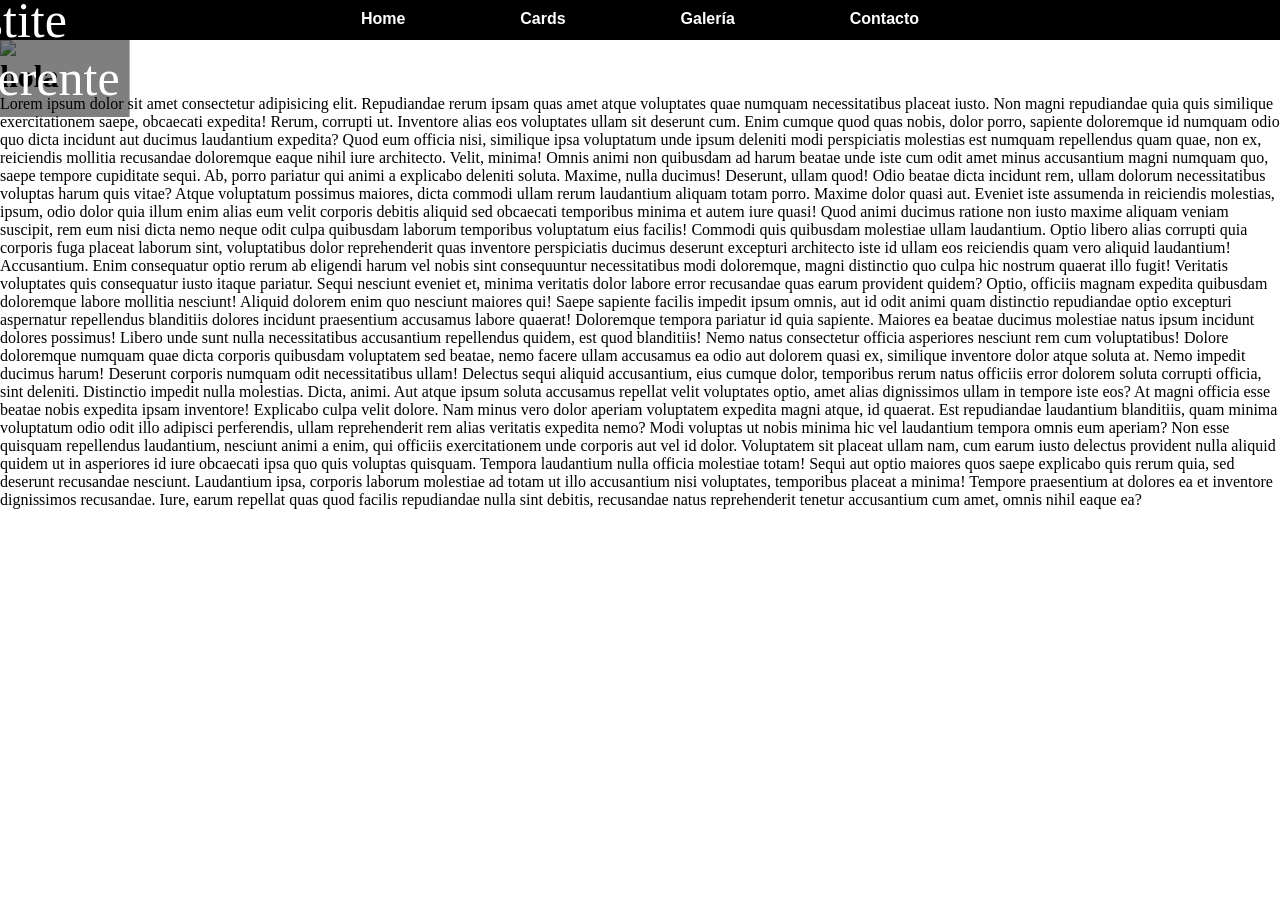
==== html/index.html @ a828a607 "first commit" ====
<!DOCTYPE html>
<html lang="en">

<head>
    <meta charset="UTF-8">
    <meta name="viewport" content="width=device-width, initial-scale=1.0">
    <title>Home</title>
    <link rel="stylesheet" href="../css/nav.css">
    <link rel="stylesheet" href="../css/index.css">
</head>

<body>
    <header>
        <nav>
            <ul>
                <li><a href="index.html">Home</a></li>
                <li><a href="cards.html">Cards</a></li>
                <li><a href="galeria.html">Galería</a></li>
                <li><a href="contacto.html">Contacto</a></li>
            </ul>
        </nav>
    </header>
    <main>
        <!-- HERO SECTION (foto grande que impacte al entrar a la pagina, debe representar de que trata la página) -->
         <div class="hero-section-div">
            <img src="../img/hero-section.png" alt="imagen" srcset="">
            <div>Vestite Diferente</div>
        </div>
         <h1>hola</h1>
         <p>Lorem ipsum dolor sit amet consectetur adipisicing elit. Repudiandae rerum ipsam quas amet atque voluptates quae numquam necessitatibus placeat iusto. Non magni repudiandae quia quis similique exercitationem saepe, obcaecati expedita!
         Rerum, corrupti ut. Inventore alias eos voluptates ullam sit deserunt cum. Enim cumque quod quas nobis, dolor porro, sapiente doloremque id numquam odio quo dicta incidunt aut ducimus laudantium expedita?
         Quod eum officia nisi, similique ipsa voluptatum unde ipsum deleniti modi perspiciatis molestias est numquam repellendus quam quae, non ex, reiciendis mollitia recusandae doloremque eaque nihil iure architecto. Velit, minima!
         Omnis animi non quibusdam ad harum beatae unde iste cum odit amet minus accusantium magni numquam quo, saepe tempore cupiditate sequi. Ab, porro pariatur qui animi a explicabo deleniti soluta.
         Maxime, nulla ducimus! Deserunt, ullam quod! Odio beatae dicta incidunt rem, ullam dolorum necessitatibus voluptas harum quis vitae? Atque voluptatum possimus maiores, dicta commodi ullam rerum laudantium aliquam totam porro.
         Maxime dolor quasi aut. Eveniet iste assumenda in reiciendis molestias, ipsum, odio dolor quia illum enim alias eum velit corporis debitis aliquid sed obcaecati temporibus minima et autem iure quasi!
         Quod animi ducimus ratione non iusto maxime aliquam veniam suscipit, rem eum nisi dicta nemo neque odit culpa quibusdam laborum temporibus voluptatum eius facilis! Commodi quis quibusdam molestiae ullam laudantium.
         Optio libero alias corrupti quia corporis fuga placeat laborum sint, voluptatibus dolor reprehenderit quas inventore perspiciatis ducimus deserunt excepturi architecto iste id ullam eos reiciendis quam vero aliquid laudantium! Accusantium.
         Enim consequatur optio rerum ab eligendi harum vel nobis sint consequuntur necessitatibus modi doloremque, magni distinctio quo culpa hic nostrum quaerat illo fugit! Veritatis voluptates quis consequatur iusto itaque pariatur.
         Sequi nesciunt eveniet et, minima veritatis dolor labore error recusandae quas earum provident quidem? Optio, officiis magnam expedita quibusdam doloremque labore mollitia nesciunt! Aliquid dolorem enim quo nesciunt maiores qui!
         Saepe sapiente facilis impedit ipsum omnis, aut id odit animi quam distinctio repudiandae optio excepturi aspernatur repellendus blanditiis dolores incidunt praesentium accusamus labore quaerat! Doloremque tempora pariatur id quia sapiente.
         Maiores ea beatae ducimus molestiae natus ipsum incidunt dolores possimus! Libero unde sunt nulla necessitatibus accusantium repellendus quidem, est quod blanditiis! Nemo natus consectetur officia asperiores nesciunt rem cum voluptatibus!
         Dolore doloremque numquam quae dicta corporis quibusdam voluptatem sed beatae, nemo facere ullam accusamus ea odio aut dolorem quasi ex, similique inventore dolor atque soluta at. Nemo impedit ducimus harum!
         Deserunt corporis numquam odit necessitatibus ullam! Delectus sequi aliquid accusantium, eius cumque dolor, temporibus rerum natus officiis error dolorem soluta corrupti officia, sint deleniti. Distinctio impedit nulla molestias. Dicta, animi.
         Aut atque ipsum soluta accusamus repellat velit voluptates optio, amet alias dignissimos ullam in tempore iste eos? At magni officia esse beatae nobis expedita ipsam inventore! Explicabo culpa velit dolore.
         Nam minus vero dolor aperiam voluptatem expedita magni atque, id quaerat. Est repudiandae laudantium blanditiis, quam minima voluptatum odio odit illo adipisci perferendis, ullam reprehenderit rem alias veritatis expedita nemo?
         Modi voluptas ut nobis minima hic vel laudantium tempora omnis eum aperiam? Non esse quisquam repellendus laudantium, nesciunt animi a enim, qui officiis exercitationem unde corporis aut vel id dolor.
         Voluptatem sit placeat ullam nam, cum earum iusto delectus provident nulla aliquid quidem ut in asperiores id iure obcaecati ipsa quo quis voluptas quisquam. Tempora laudantium nulla officia molestiae totam!
         Sequi aut optio maiores quos saepe explicabo quis rerum quia, sed deserunt recusandae nesciunt. Laudantium ipsa, corporis laborum molestiae ad totam ut illo accusantium nisi voluptates, temporibus placeat a minima!
         Tempore praesentium at dolores ea et inventore dignissimos recusandae. Iure, earum repellat quas quod facilis repudiandae nulla sint debitis, recusandae natus reprehenderit tenetur accusantium cum amet, omnis nihil eaque ea?</p>
    </main>
    <footer>

    </footer>
</body>

</html>
---- css/nav.css ----
/* ---------------------*/
/*  Estilos Generales   */
/* ---------------------*/
* {
  margin: 0;
  padding: 0;
  box-sizing: border-box;
}

body{
    padding-top: 40px;
}

/* ---------------------*/
/*         Nav          */
/* ---------------------*/

nav{
    width: 100%;
    height: 40px;
    position:fixed;
    top: 0;
    left: 0;
    background-color: black;
}

nav ul {
    display: flex;
    justify-content:space-evenly;
    margin: 10px 20vw 10px 20vw;
}

nav ul li {
    display: block;
}

nav ul li a {
    text-decoration: none;
    color: white;
    padding: 5px 10px;
    font-family:'Gill Sans', 'Gill Sans MT', Calibri, 'Trebuchet MS', sans-serif;
    font-weight: 550;
}

nav ul li a:hover {
    background-color: blueviolet;
    border-radius: 5px;
}
---- css/index.css ----
/* ---------------------*/
/*     Hero Section     */
/* ---------------------*/

.hero-section-div img{
    width: 100%;
}

.hero-section-div{
    position: relative;
    display: inline-block;
    color: white;
}

.hero-section-div div {
    position: absolute;
    top: 50%; /* Centrado vertical */
    left: 40%; /* Centrado horizontal */
    transform: translate(-50%, -50%); /* Ajuste preciso */
    background-color: rgba(0, 0, 0, 0.5); /* Fondo opcional para legibilidad */
    padding: 10px;
    font-size: 50px;
}
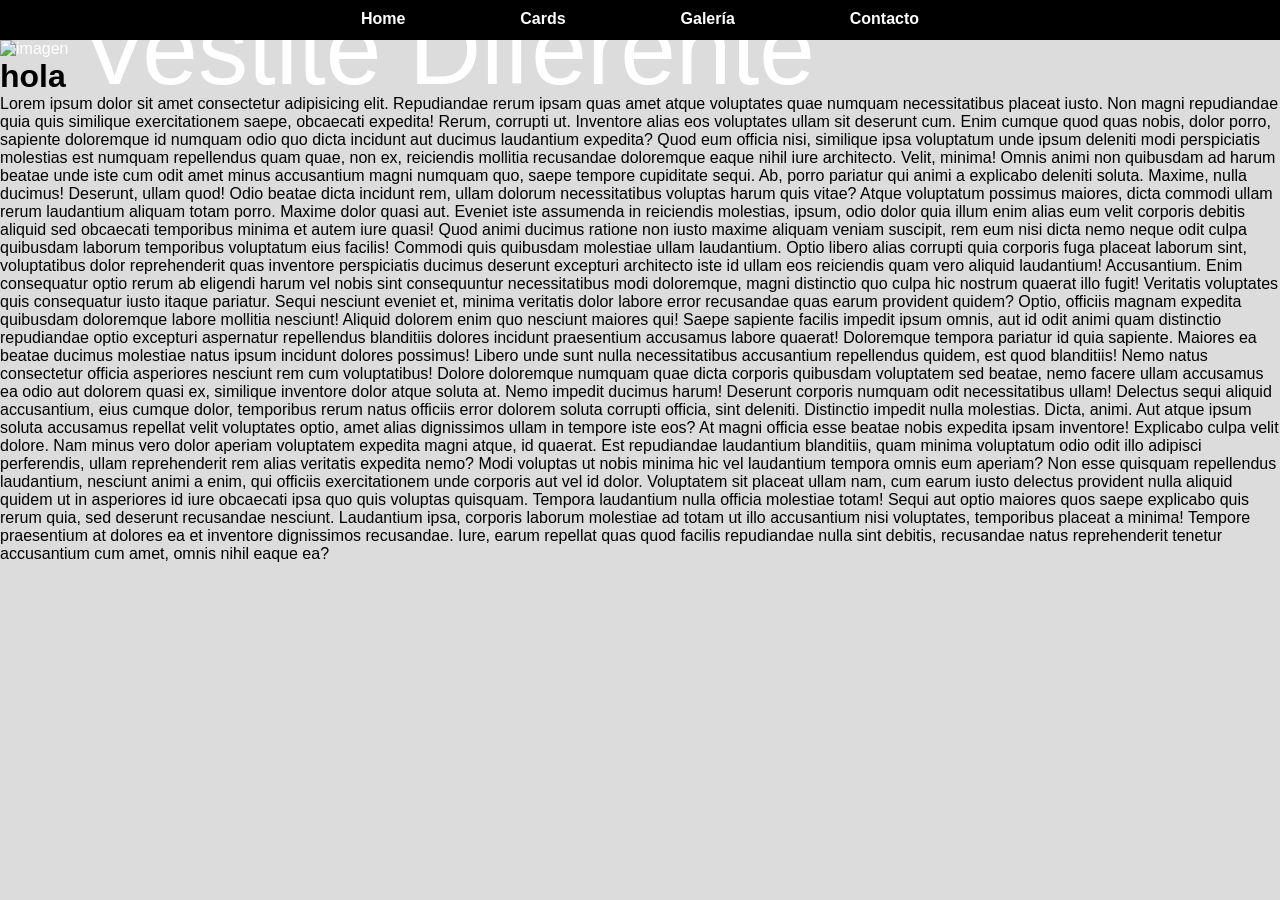
==== commit 2c84e84e: "grid + cards y galeria con carrusel" ====
--- a/html/index.html
+++ b/html/index.html
@@ -26,6 +26,7 @@
             <img src="../img/hero-section.png" alt="imagen" srcset="">
             <div>Vestite Diferente</div>
         </div>
+        <!-- texto nomas? -->
          <h1>hola</h1>
          <p>Lorem ipsum dolor sit amet consectetur adipisicing elit. Repudiandae rerum ipsam quas amet atque voluptates quae numquam necessitatibus placeat iusto. Non magni repudiandae quia quis similique exercitationem saepe, obcaecati expedita!
          Rerum, corrupti ut. Inventore alias eos voluptates ullam sit deserunt cum. Enim cumque quod quas nobis, dolor porro, sapiente doloremque id numquam odio quo dicta incidunt aut ducimus laudantium expedita?
--- a/css/nav.css
+++ b/css/nav.css
@@ -5,23 +5,26 @@
   margin: 0;
   padding: 0;
   box-sizing: border-box;
+  font-family:'Gill Sans', 'Gill Sans MT', Calibri, 'Trebuchet MS', sans-serif 
 }
 
-body{
+body {
     padding-top: 40px;
+    background-color: gainsboro;
 }
 
 /* ---------------------*/
 /*         Nav          */
 /* ---------------------*/
 
-nav{
+nav {
     width: 100%;
     height: 40px;
     position:fixed;
     top: 0;
     left: 0;
     background-color: black;
+    z-index: 1000; /* para que todos los zindex 1 esten por debajo*/
 }
 
 nav ul {
@@ -38,7 +41,6 @@
     text-decoration: none;
     color: white;
     padding: 5px 10px;
-    font-family:'Gill Sans', 'Gill Sans MT', Calibri, 'Trebuchet MS', sans-serif;
     font-weight: 550;
 }
 
--- a/css/index.css
+++ b/css/index.css
@@ -2,22 +2,24 @@
 /*     Hero Section     */
 /* ---------------------*/
 
-.hero-section-div img{
+.hero-section-div img {
     width: 100%;
 }
 
-.hero-section-div{
+.hero-section-div {
     position: relative;
-    display: inline-block;
+    display: block;
     color: white;
+    z-index: 1; /* para que no tape al nav*/
 }
 
-.hero-section-div div {
+.hero-section-div div { /*(texto de herosection)*/
     position: absolute;
-    top: 50%; /* Centrado vertical */
-    left: 40%; /* Centrado horizontal */
-    transform: translate(-50%, -50%); /* Ajuste preciso */
-    background-color: rgba(0, 0, 0, 0.5); /* Fondo opcional para legibilidad */
+    top: 50%;
+    left: 35%;
+    transform: translate(-50%, -50%);
+    background-color: rgba(0, 0, 0, 0);
     padding: 10px;
-    font-size: 50px;
-}+    font-size: 100px;
+}
+
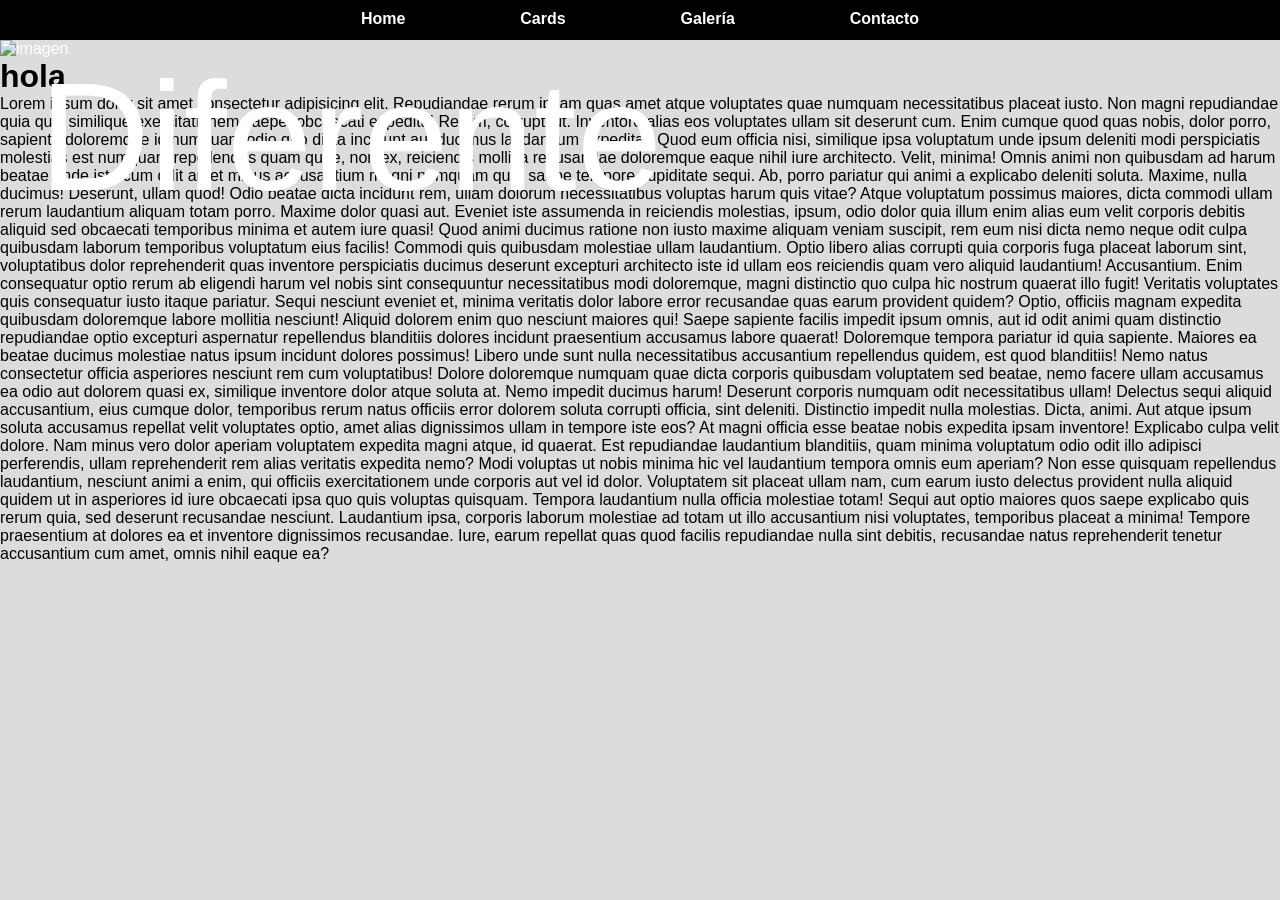
==== commit 34d82d77: "actualizo hero section del index y el carrusel de la galería" ====
--- a/html/index.html
+++ b/html/index.html
@@ -24,7 +24,7 @@
         <!-- HERO SECTION (foto grande que impacte al entrar a la pagina, debe representar de que trata la página) -->
          <div class="hero-section-div">
             <img src="../img/hero-section.png" alt="imagen" srcset="">
-            <div>Vestite Diferente</div>
+            <div>Vestite <br> Diferente</div>
         </div>
         <!-- texto nomas? -->
          <h1>hola</h1>
--- a/css/index.css
+++ b/css/index.css
@@ -16,10 +16,10 @@
 .hero-section-div div { /*(texto de herosection)*/
     position: absolute;
     top: 50%;
-    left: 35%;
-    transform: translate(-50%, -50%);
+    left: 50%;
+    transform: translate(-95%, -50%);
     background-color: rgba(0, 0, 0, 0);
     padding: 10px;
-    font-size: 100px;
+    font-size: 12vw;
 }
 
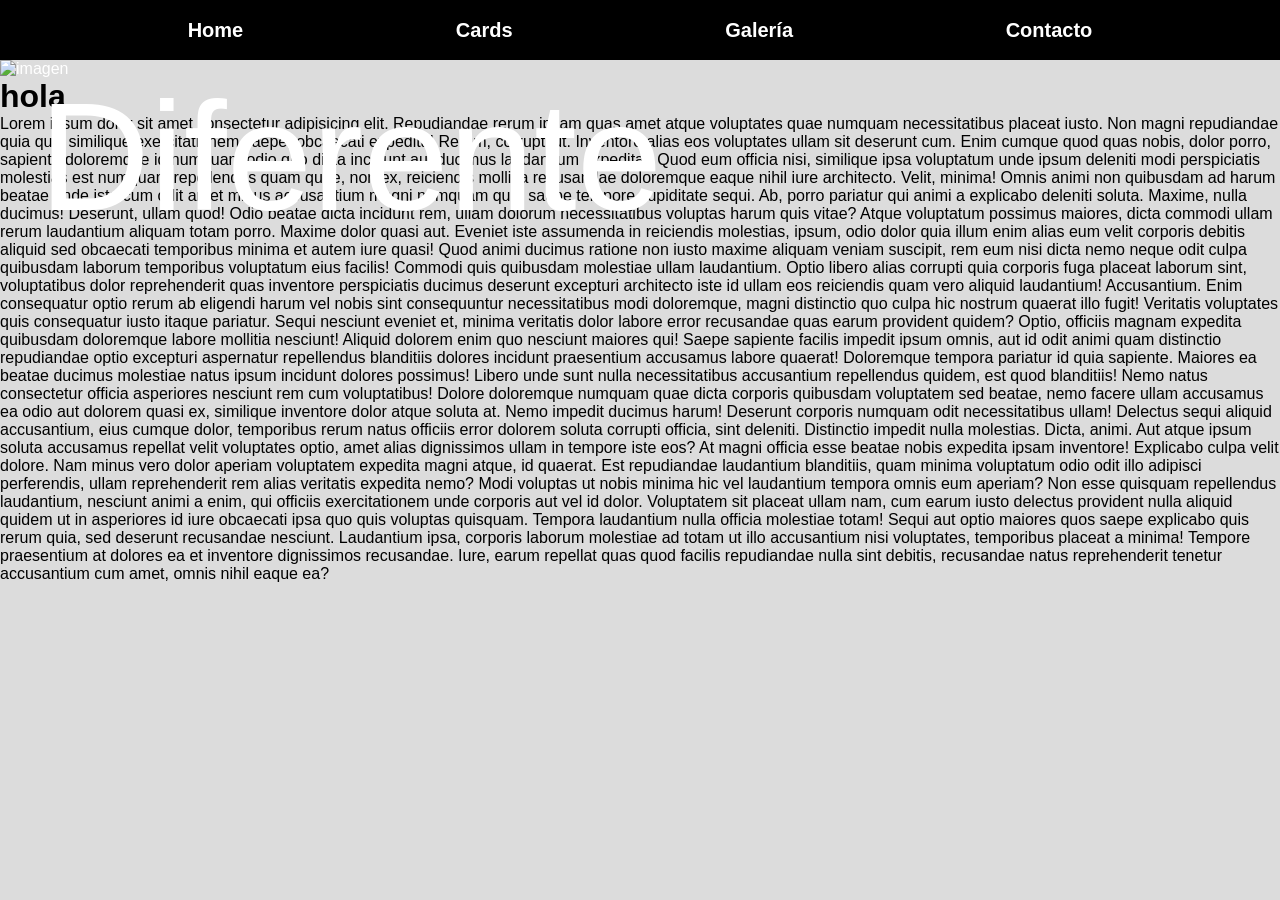
==== commit 11d9ef9d: "creo general.css y modifico el nav" ====
--- a/html/index.html
+++ b/html/index.html
@@ -5,18 +5,18 @@
     <meta charset="UTF-8">
     <meta name="viewport" content="width=device-width, initial-scale=1.0">
     <title>Home</title>
-    <link rel="stylesheet" href="../css/nav.css">
-    <link rel="stylesheet" href="../css/index.css">
+    <link rel="stylesheet" href="../css/general.css">
+    <script src="https://kit.fontawesome.com/87c4739cb9.js" crossorigin="anonymous"></script>
 </head>
 
 <body>
     <header>
         <nav>
             <ul>
-                <li><a href="index.html">Home</a></li>
-                <li><a href="cards.html">Cards</a></li>
-                <li><a href="galeria.html">Galería</a></li>
-                <li><a href="contacto.html">Contacto</a></li>
+                <li> <a href="index.html"><i class="fa-solid fa-house"></i> Home</a></li>
+                <li><a href="cards.html"><i class="fa-solid fa-bag-shopping"></i> Cards</a></li>
+                <li><a href="galeria.html"><i class="fa-solid fa-image"></i> Galería</a></li>
+                <li><a href="contacto.html"><i class="fa-solid fa-phone"></i> Contacto</a></li>
             </ul>
         </nav>
     </header>
@@ -24,7 +24,7 @@
         <!-- HERO SECTION (foto grande que impacte al entrar a la pagina, debe representar de que trata la página) -->
          <div class="hero-section-div">
             <img src="../img/hero-section.png" alt="imagen" srcset="">
-            <div>Vestite <br> Diferente</div>
+            <div><p>Vestite <br> Diferente</p></div>
         </div>
         <!-- texto nomas? -->
          <h1>hola</h1>
--- a/css/general.css
+++ b/css/general.css
@@ -0,0 +1,5 @@
+@import url(index.css);
+@import url(cards.css);
+@import url(galeria.css);
+@import url(contacto.css);
+@import url(nav.css);
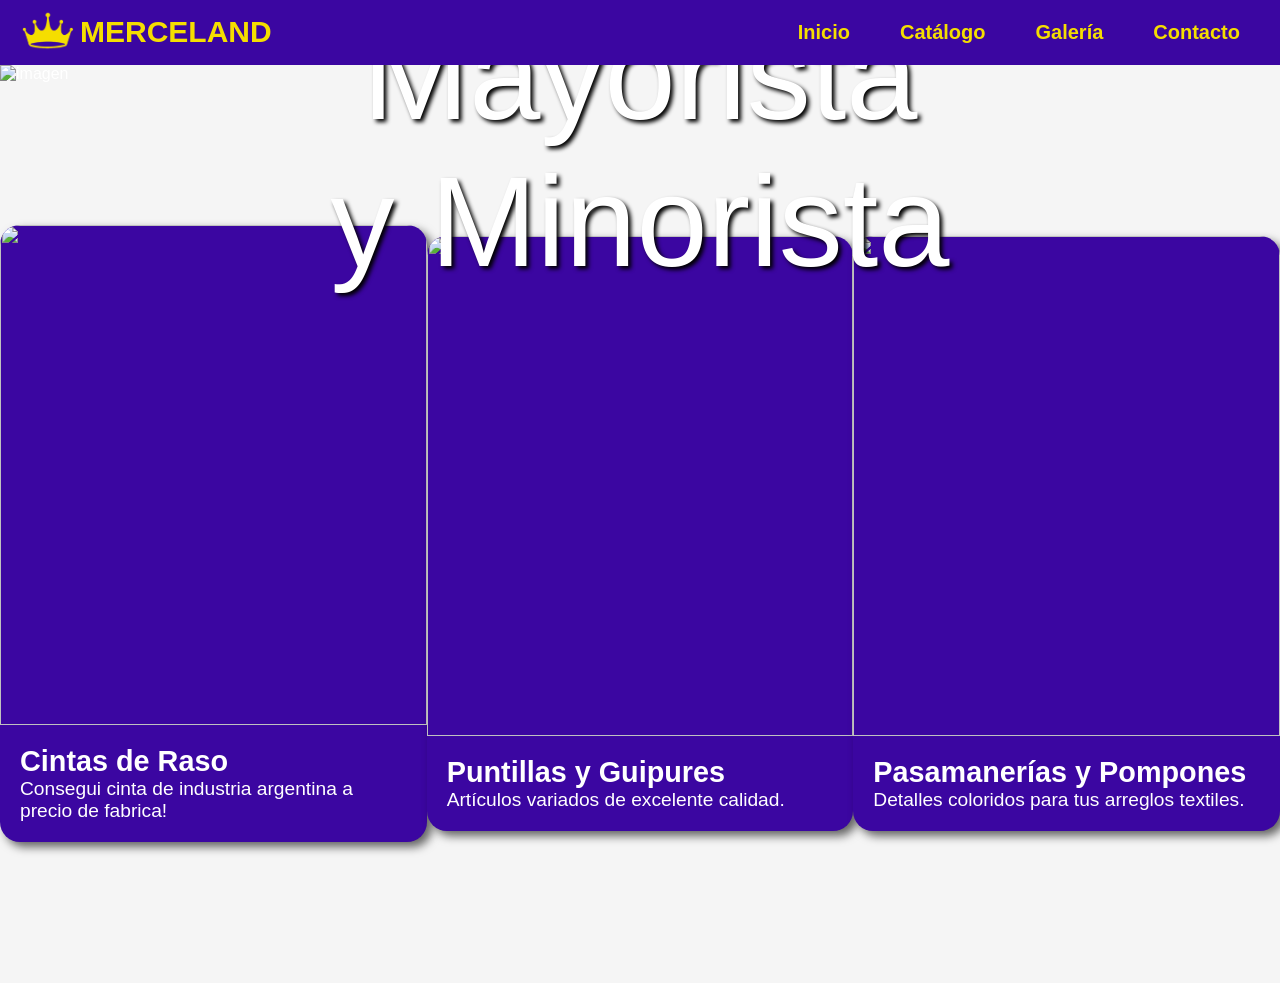
==== commit c3ea64a6: "cambie todo jaja" ====
--- a/html/index.html
+++ b/html/index.html
@@ -12,9 +12,10 @@
 <body>
     <header>
         <nav>
+            <a href="index.html" class="logo"><img src="../img/corona-amarilla.png" alt=""><p>MERCELAND</p></a>
             <ul>
-                <li> <a href="index.html"><i class="fa-solid fa-house"></i> Home</a></li>
-                <li><a href="cards.html"><i class="fa-solid fa-bag-shopping"></i> Cards</a></li>
+                <li> <a href="index.html"><i class="fa-solid fa-house"></i> Inicio</a></li>
+                <li><a href="catalogo.html"><i class="fa-solid fa-bag-shopping"></i> Catálogo</a></li>
                 <li><a href="galeria.html"><i class="fa-solid fa-image"></i> Galería</a></li>
                 <li><a href="contacto.html"><i class="fa-solid fa-phone"></i> Contacto</a></li>
             </ul>
@@ -23,31 +24,34 @@
     <main>
         <!-- HERO SECTION (foto grande que impacte al entrar a la pagina, debe representar de que trata la página) -->
          <div class="hero-section-div">
-            <img src="../img/hero-section.png" alt="imagen" srcset="">
-            <div><p>Vestite <br> Diferente</p></div>
+            <img src="../img/herosection-1.png" alt="imagen" srcset="">
+            <div><p>Mercería Mayorista y Minorista</p></div>
         </div>
-        <!-- texto nomas? -->
-         <h1>hola</h1>
-         <p>Lorem ipsum dolor sit amet consectetur adipisicing elit. Repudiandae rerum ipsam quas amet atque voluptates quae numquam necessitatibus placeat iusto. Non magni repudiandae quia quis similique exercitationem saepe, obcaecati expedita!
-         Rerum, corrupti ut. Inventore alias eos voluptates ullam sit deserunt cum. Enim cumque quod quas nobis, dolor porro, sapiente doloremque id numquam odio quo dicta incidunt aut ducimus laudantium expedita?
-         Quod eum officia nisi, similique ipsa voluptatum unde ipsum deleniti modi perspiciatis molestias est numquam repellendus quam quae, non ex, reiciendis mollitia recusandae doloremque eaque nihil iure architecto. Velit, minima!
-         Omnis animi non quibusdam ad harum beatae unde iste cum odit amet minus accusantium magni numquam quo, saepe tempore cupiditate sequi. Ab, porro pariatur qui animi a explicabo deleniti soluta.
-         Maxime, nulla ducimus! Deserunt, ullam quod! Odio beatae dicta incidunt rem, ullam dolorum necessitatibus voluptas harum quis vitae? Atque voluptatum possimus maiores, dicta commodi ullam rerum laudantium aliquam totam porro.
-         Maxime dolor quasi aut. Eveniet iste assumenda in reiciendis molestias, ipsum, odio dolor quia illum enim alias eum velit corporis debitis aliquid sed obcaecati temporibus minima et autem iure quasi!
-         Quod animi ducimus ratione non iusto maxime aliquam veniam suscipit, rem eum nisi dicta nemo neque odit culpa quibusdam laborum temporibus voluptatum eius facilis! Commodi quis quibusdam molestiae ullam laudantium.
-         Optio libero alias corrupti quia corporis fuga placeat laborum sint, voluptatibus dolor reprehenderit quas inventore perspiciatis ducimus deserunt excepturi architecto iste id ullam eos reiciendis quam vero aliquid laudantium! Accusantium.
-         Enim consequatur optio rerum ab eligendi harum vel nobis sint consequuntur necessitatibus modi doloremque, magni distinctio quo culpa hic nostrum quaerat illo fugit! Veritatis voluptates quis consequatur iusto itaque pariatur.
-         Sequi nesciunt eveniet et, minima veritatis dolor labore error recusandae quas earum provident quidem? Optio, officiis magnam expedita quibusdam doloremque labore mollitia nesciunt! Aliquid dolorem enim quo nesciunt maiores qui!
-         Saepe sapiente facilis impedit ipsum omnis, aut id odit animi quam distinctio repudiandae optio excepturi aspernatur repellendus blanditiis dolores incidunt praesentium accusamus labore quaerat! Doloremque tempora pariatur id quia sapiente.
-         Maiores ea beatae ducimus molestiae natus ipsum incidunt dolores possimus! Libero unde sunt nulla necessitatibus accusantium repellendus quidem, est quod blanditiis! Nemo natus consectetur officia asperiores nesciunt rem cum voluptatibus!
-         Dolore doloremque numquam quae dicta corporis quibusdam voluptatem sed beatae, nemo facere ullam accusamus ea odio aut dolorem quasi ex, similique inventore dolor atque soluta at. Nemo impedit ducimus harum!
-         Deserunt corporis numquam odit necessitatibus ullam! Delectus sequi aliquid accusantium, eius cumque dolor, temporibus rerum natus officiis error dolorem soluta corrupti officia, sint deleniti. Distinctio impedit nulla molestias. Dicta, animi.
-         Aut atque ipsum soluta accusamus repellat velit voluptates optio, amet alias dignissimos ullam in tempore iste eos? At magni officia esse beatae nobis expedita ipsam inventore! Explicabo culpa velit dolore.
-         Nam minus vero dolor aperiam voluptatem expedita magni atque, id quaerat. Est repudiandae laudantium blanditiis, quam minima voluptatum odio odit illo adipisci perferendis, ullam reprehenderit rem alias veritatis expedita nemo?
-         Modi voluptas ut nobis minima hic vel laudantium tempora omnis eum aperiam? Non esse quisquam repellendus laudantium, nesciunt animi a enim, qui officiis exercitationem unde corporis aut vel id dolor.
-         Voluptatem sit placeat ullam nam, cum earum iusto delectus provident nulla aliquid quidem ut in asperiores id iure obcaecati ipsa quo quis voluptas quisquam. Tempora laudantium nulla officia molestiae totam!
-         Sequi aut optio maiores quos saepe explicabo quis rerum quia, sed deserunt recusandae nesciunt. Laudantium ipsa, corporis laborum molestiae ad totam ut illo accusantium nisi voluptates, temporibus placeat a minima!
-         Tempore praesentium at dolores ea et inventore dignissimos recusandae. Iure, earum repellat quas quod facilis repudiandae nulla sint debitis, recusandae natus reprehenderit tenetur accusantium cum amet, omnis nihil eaque ea?</p>
+        <div class="contenedor-cards">
+            <div class="index-card">
+                <img src="../img/cintas-raso-card.png" alt="">
+                <div>
+                    <h2>Cintas de Raso</h2>
+                    <p>Consegui cinta de industria argentina a precio de fabrica!</p>
+                </div>
+            </div>
+            <div class="index-card">
+                <img src="../img/puntillas-broderie-card.png" alt="">
+                <div>
+                    <h2>Puntillas y Guipures</h2>
+                    <p>Artículos variados de excelente calidad.</p>
+                </div>
+            </div>
+            <div class="index-card">
+                <img src="../img/pasamaneria-pompones-card.png" alt="">
+                <div>
+                    <h2>Pasamanerías y Pompones</h2>
+                    <p>Detalles coloridos para tus arreglos textiles.</p>
+                </div>
+            </div>
+            
+        </div>
+         
     </main>
     <footer>
 
--- a/css/general.css
+++ b/css/general.css
@@ -1,5 +1,5 @@
 @import url(index.css);
-@import url(cards.css);
+@import url(catalogo.css);
 @import url(galeria.css);
 @import url(contacto.css);
 @import url(nav.css);
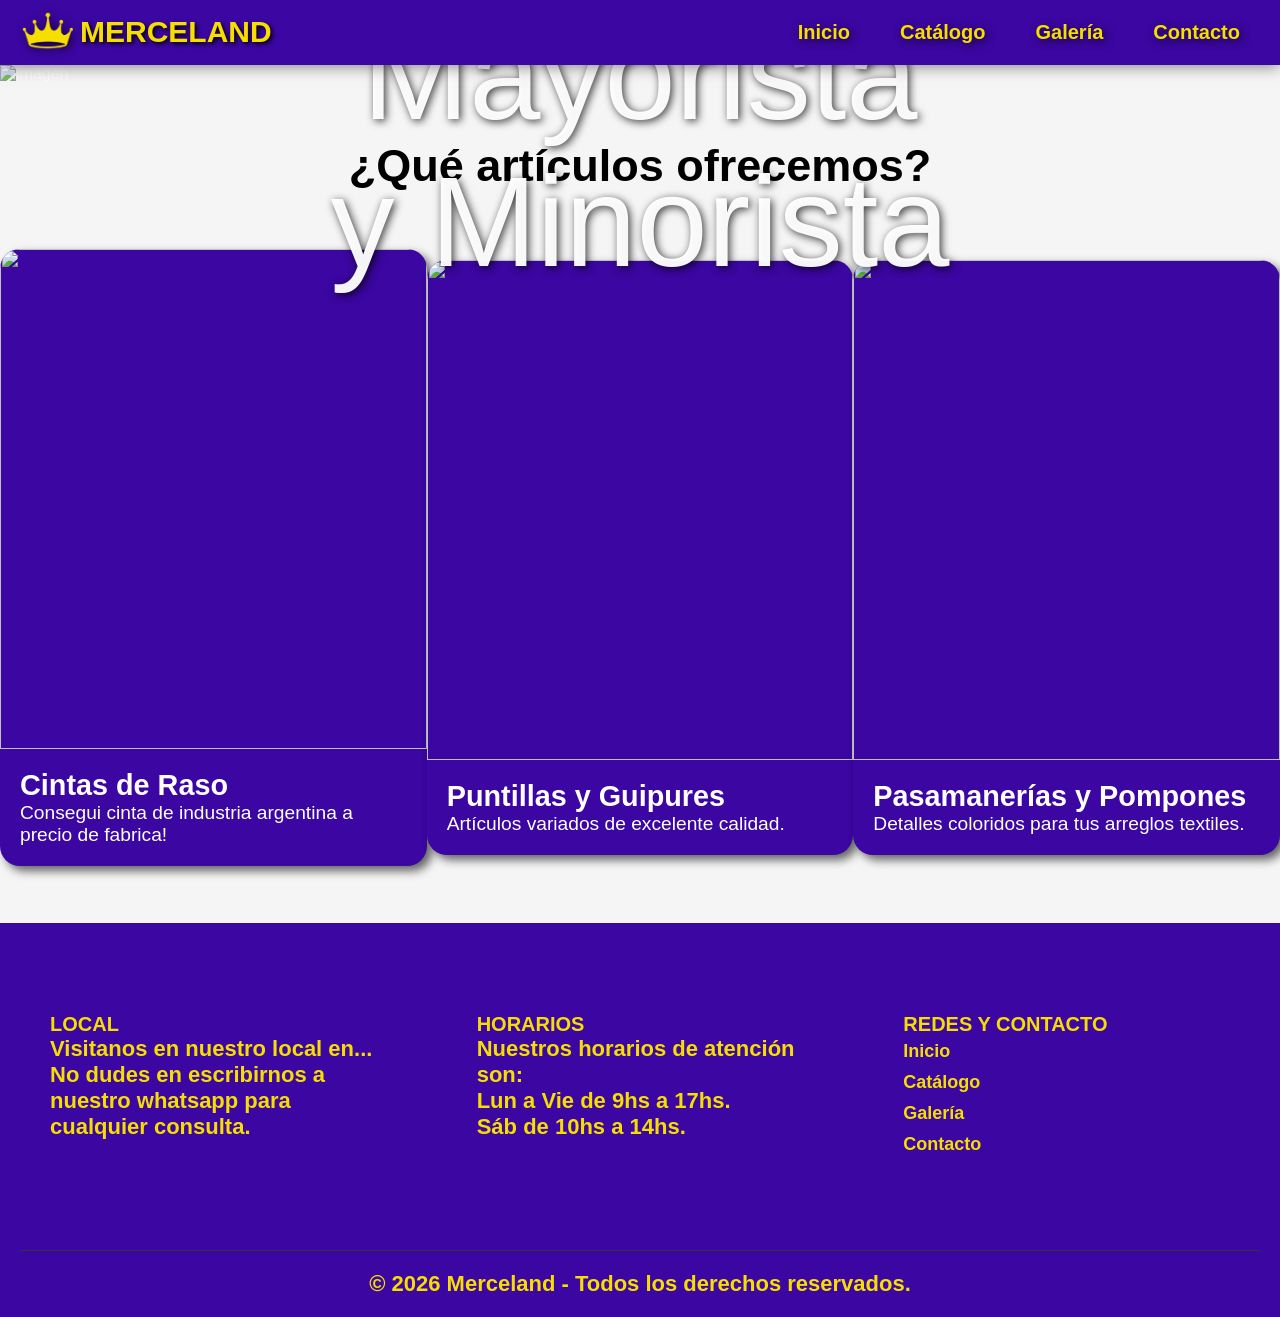
==== commit 5313c564: "footer, buscador de catalogo e imagenes de galeria" ====
--- a/html/index.html
+++ b/html/index.html
@@ -12,7 +12,9 @@
 <body>
     <header>
         <nav>
-            <a href="index.html" class="logo"><img src="../img/corona-amarilla.png" alt=""><p>MERCELAND</p></a>
+            <a href="index.html" class="logo"><img src="../img/corona-amarilla.png" alt="">
+                <p>MERCELAND</p>
+            </a>
             <ul>
                 <li> <a href="index.html"><i class="fa-solid fa-house"></i> Inicio</a></li>
                 <li><a href="catalogo.html"><i class="fa-solid fa-bag-shopping"></i> Catálogo</a></li>
@@ -23,39 +25,66 @@
     </header>
     <main>
         <!-- HERO SECTION (foto grande que impacte al entrar a la pagina, debe representar de que trata la página) -->
-         <div class="hero-section-div">
+        <div class="hero-section-div">
             <img src="../img/herosection-1.png" alt="imagen" srcset="">
-            <div><p>Mercería Mayorista y Minorista</p></div>
+            <div>
+                <p>Mercería Mayorista y Minorista</p>
+            </div>
         </div>
-        <div class="contenedor-cards">
-            <div class="index-card">
-                <img src="../img/cintas-raso-card.png" alt="">
-                <div>
-                    <h2>Cintas de Raso</h2>
-                    <p>Consegui cinta de industria argentina a precio de fabrica!</p>
+        <div class="seccion-cards">
+            <h1>¿Qué artículos ofrecemos?</h1>
+            <div class="contenedor-cards">
+                <div class="index-card">
+                    <img src="../img/cintas-raso-card.png" alt="">
+                    <div>
+                        <h2>Cintas de Raso</h2>
+                        <p>Consegui cinta de industria argentina a precio de fabrica!</p>
+                    </div>
+                </div>
+                <div class="index-card">
+                    <img src="../img/puntillas-broderie-card.png" alt="">
+                    <div>
+                        <h2>Puntillas y Guipures</h2>
+                        <p>Artículos variados de excelente calidad.</p>
+                    </div>
+                </div>
+                <div class="index-card">
+                    <img src="../img/pasamaneria-pompones-card.png" alt="">
+                    <div>
+                        <h2>Pasamanerías y Pompones</h2>
+                        <p>Detalles coloridos para tus arreglos textiles.</p>
+                    </div>
                 </div>
             </div>
-            <div class="index-card">
-                <img src="../img/puntillas-broderie-card.png" alt="">
-                <div>
-                    <h2>Puntillas y Guipures</h2>
-                    <p>Artículos variados de excelente calidad.</p>
-                </div>
-            </div>
-            <div class="index-card">
-                <img src="../img/pasamaneria-pompones-card.png" alt="">
-                <div>
-                    <h2>Pasamanerías y Pompones</h2>
-                    <p>Detalles coloridos para tus arreglos textiles.</p>
-                </div>
-            </div>
-            
         </div>
-         
+
     </main>
     <footer>
-
+        <div class="footer-container">
+            <div class="footer-div">
+                <h3>LOCAL</h3>
+                <p>Visitanos en nuestro local en... </p>
+                <p>No dudes en escribirnos a nuestro whatsapp para cualquier consulta.</p>
+                
+            </div>
+            <div class="footer-div">
+                <h3>HORARIOS</h3>
+                <p>Nuestros horarios de atención son:<br>Lun a Vie de 9hs a 17hs.<br>Sáb de 10hs a 14hs.</p>
+            </div>
+            <div class="footer-div redes-div">
+                <h3>REDES Y CONTACTO</h3>
+                <ul>
+                    <li> <a href="index.html"><i class="fa-solid fa-house"></i> Inicio</a></li>
+                    <li><a href="catalogo.html"><i class="fa-solid fa-bag-shopping"></i> Catálogo</a></li>
+                    <li><a href="galeria.html"><i class="fa-solid fa-image"></i> Galería</a></li>
+                    <li><a href="contacto.html"><i class="fa-solid fa-phone"></i> Contacto</a></li>
+                </ul>
+            </div>
+            <div class="footer-bottom">
+                <p>&copy; 2026 Merceland - Todos los derechos reservados.</p>
+            </div>
+        </div>
     </footer>
 </body>
 
-</html>
+</html>
--- a/css/general.css
+++ b/css/general.css
@@ -3,3 +3,4 @@
 @import url(galeria.css);
 @import url(contacto.css);
 @import url(nav.css);
+@import url(footer.css);
